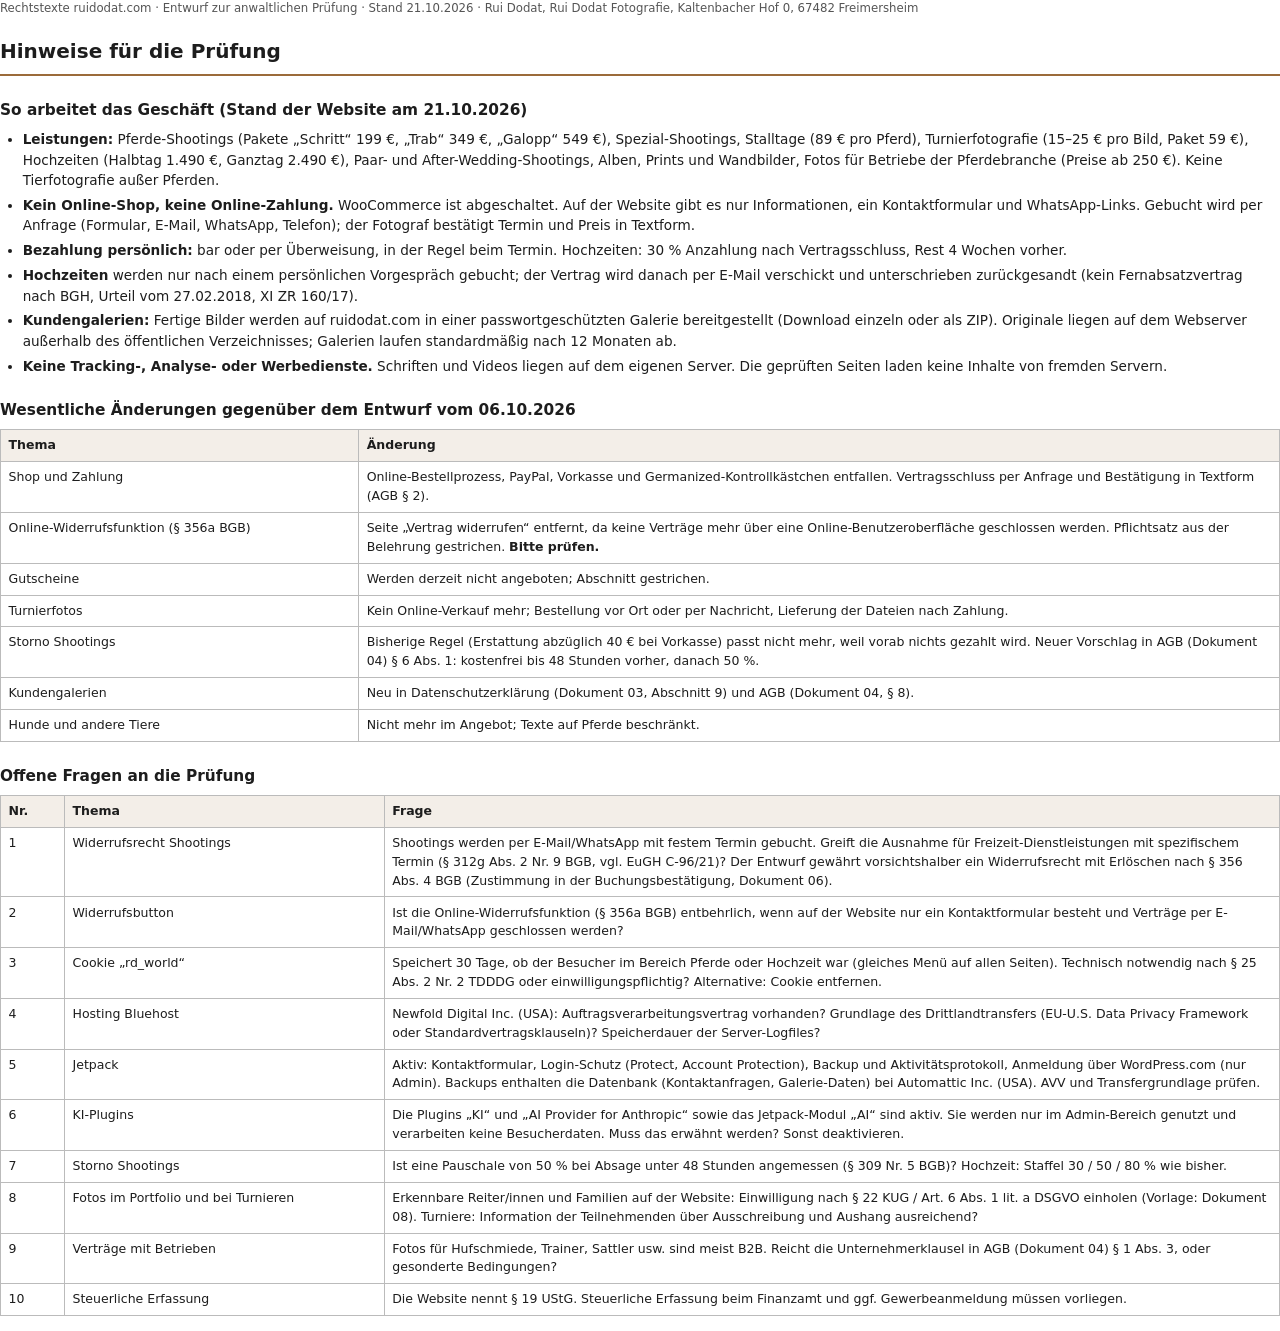
==== docs/rechtstexte/einzeln/01-Hinweise-fuer-die-Pruefung.html @ c36830af "Legal texts: separate PDF per document, cross-references by document number Co-Authored-By: Claude O" ====
<!doctype html>
<html lang="de">
<head>
<meta charset="utf-8">
<title>Hinweise für die Prüfung – ruidodat.com (Entwurf)</title>
<style>
@page{size:A4;margin:22mm 20mm 22mm 20mm}
*{box-sizing:border-box}
body{font-family:"DejaVu Sans","Liberation Sans",Arial,sans-serif;font-size:10.2pt;line-height:1.5;color:#1d1d1d;margin:0}
h1{font-size:20pt;margin:0 0 4mm;line-height:1.2}
h2{font-size:15pt;margin:0 0 4mm;padding-bottom:2mm;border-bottom:1.5pt solid #9B6B3A;page-break-after:avoid}
h3{font-size:11.5pt;margin:6mm 0 2mm;page-break-after:avoid}
p{margin:0 0 2.6mm}
ol,ul{margin:0 0 3mm;padding-left:6mm}
li{margin-bottom:1.2mm}
table{width:100%;border-collapse:collapse;margin:2mm 0 4mm;font-size:9.4pt;page-break-inside:auto}
th,td{border:0.6pt solid #bbb;padding:1.6mm 2mm;vertical-align:top;text-align:left}
th{background:#f3eee8}
tr{page-break-inside:avoid}
.doc{page-break-before:always}
.cover{height:240mm;display:flex;flex-direction:column;justify-content:center}
.cover .sub{font-size:12pt;color:#555;margin-bottom:10mm}
.meta{font-size:9.5pt;color:#444}
.note{background:#fff7e6;border-left:3pt solid #d99a2b;padding:2.5mm 3mm;margin:3mm 0 4mm;font-size:9.4pt}
.todo{background:#fde8e6;padding:0 1mm;border-radius:1mm}
.small{font-size:8.8pt;color:#555}
.stand{color:#555;font-size:9.4pt;margin-bottom:4mm}
.sign td{height:20mm;border:none;border-top:0.6pt solid #888;vertical-align:bottom;font-size:9pt;color:#555}
.box{display:inline-block;width:3.2mm;height:3.2mm;border:0.7pt solid #333;margin-right:2mm;vertical-align:-0.4mm}
.toc li{margin-bottom:1.6mm}
</style>
</head>
<body>
<section><p class="small" style="margin-bottom:5mm">Rechtstexte ruidodat.com · Entwurf zur anwaltlichen Prüfung · Stand 21.10.2026 · Rui Dodat, Rui Dodat Fotografie, Kaltenbacher Hof 0, 67482 Freimersheim</p>
<h2>Hinweise für die Prüfung</h2>
<h3>So arbeitet das Geschäft (Stand der Website am 21.10.2026)</h3>
<ul>
  <li><strong>Leistungen:</strong> Pferde-Shootings (Pakete „Schritt“ 199 €, „Trab“ 349 €, „Galopp“ 549 €), Spezial-Shootings, Stalltage (89 € pro Pferd), Turnierfotografie (15–25 € pro Bild, Paket 59 €), Hochzeiten (Halbtag 1.490 €, Ganztag 2.490 €), Paar- und After-Wedding-Shootings, Alben, Prints und Wandbilder, Fotos für Betriebe der Pferdebranche (Preise ab 250 €). Keine Tierfotografie außer Pferden.</li>
  <li><strong>Kein Online-Shop, keine Online-Zahlung.</strong> WooCommerce ist abgeschaltet. Auf der Website gibt es nur Informationen, ein Kontaktformular und WhatsApp-Links. Gebucht wird per Anfrage (Formular, E-Mail, WhatsApp, Telefon); der Fotograf bestätigt Termin und Preis in Textform.</li>
  <li><strong>Bezahlung persönlich:</strong> bar oder per Überweisung, in der Regel beim Termin. Hochzeiten: 30 % Anzahlung nach Vertragsschluss, Rest 4 Wochen vorher.</li>
  <li><strong>Hochzeiten</strong> werden nur nach einem persönlichen Vorgespräch gebucht; der Vertrag wird danach per E-Mail verschickt und unterschrieben zurückgesandt (kein Fernabsatzvertrag nach BGH, Urteil vom 27.02.2018, XI ZR 160/17).</li>
  <li><strong>Kundengalerien:</strong> Fertige Bilder werden auf ruidodat.com in einer passwortgeschützten Galerie bereitgestellt (Download einzeln oder als ZIP). Originale liegen auf dem Webserver außerhalb des öffentlichen Verzeichnisses; Galerien laufen standardmäßig nach 12 Monaten ab.</li>
  <li><strong>Keine Tracking-, Analyse- oder Werbedienste.</strong> Schriften und Videos liegen auf dem eigenen Server. Die geprüften Seiten laden keine Inhalte von fremden Servern.</li>
</ul>

<h3>Wesentliche Änderungen gegenüber dem Entwurf vom 06.10.2026</h3>
<table>
<tr><th style="width:28%">Thema</th><th>Änderung</th></tr>
<tr><td>Shop und Zahlung</td><td>Online-Bestellprozess, PayPal, Vorkasse und Germanized-Kontrollkästchen entfallen. Vertragsschluss per Anfrage und Bestätigung in Textform (AGB § 2).</td></tr>
<tr><td>Online-Widerrufsfunktion (§ 356a BGB)</td><td>Seite „Vertrag widerrufen“ entfernt, da keine Verträge mehr über eine Online-Benutzeroberfläche geschlossen werden. Pflichtsatz aus der Belehrung gestrichen. <strong>Bitte prüfen.</strong></td></tr>
<tr><td>Gutscheine</td><td>Werden derzeit nicht angeboten; Abschnitt gestrichen.</td></tr>
<tr><td>Turnierfotos</td><td>Kein Online-Verkauf mehr; Bestellung vor Ort oder per Nachricht, Lieferung der Dateien nach Zahlung.</td></tr>
<tr><td>Storno Shootings</td><td>Bisherige Regel (Erstattung abzüglich 40 € bei Vorkasse) passt nicht mehr, weil vorab nichts gezahlt wird. Neuer Vorschlag in AGB (Dokument 04) § 6 Abs. 1: kostenfrei bis 48 Stunden vorher, danach 50 %.</td></tr>
<tr><td>Kundengalerien</td><td>Neu in Datenschutzerklärung (Dokument 03, Abschnitt 9) und AGB (Dokument 04, § 8).</td></tr>
<tr><td>Hunde und andere Tiere</td><td>Nicht mehr im Angebot; Texte auf Pferde beschränkt.</td></tr>
</table>

<h3>Offene Fragen an die Prüfung</h3>
<table>
<tr><th style="width:5%">Nr.</th><th style="width:25%">Thema</th><th>Frage</th></tr>
<tr><td>1</td><td>Widerrufsrecht Shootings</td><td>Shootings werden per E-Mail/WhatsApp mit festem Termin gebucht. Greift die Ausnahme für Freizeit-Dienstleistungen mit spezifischem Termin (§ 312g Abs. 2 Nr. 9 BGB, vgl. EuGH C-96/21)? Der Entwurf gewährt vorsichtshalber ein Widerrufsrecht mit Erlöschen nach § 356 Abs. 4 BGB (Zustimmung in der Buchungsbestätigung, Dokument 06).</td></tr>
<tr><td>2</td><td>Widerrufsbutton</td><td>Ist die Online-Widerrufsfunktion (§ 356a BGB) entbehrlich, wenn auf der Website nur ein Kontaktformular besteht und Verträge per E-Mail/WhatsApp geschlossen werden?</td></tr>
<tr><td>3</td><td>Cookie „rd_world“</td><td>Speichert 30 Tage, ob der Besucher im Bereich Pferde oder Hochzeit war (gleiches Menü auf allen Seiten). Technisch notwendig nach § 25 Abs. 2 Nr. 2 TDDDG oder einwilligungspflichtig? Alternative: Cookie entfernen.</td></tr>
<tr><td>4</td><td>Hosting Bluehost</td><td>Newfold Digital Inc. (USA): Auftragsverarbeitungsvertrag vorhanden? Grundlage des Drittlandtransfers (EU-U.S. Data Privacy Framework oder Standardvertragsklauseln)? Speicherdauer der Server-Logfiles?</td></tr>
<tr><td>5</td><td>Jetpack</td><td>Aktiv: Kontaktformular, Login-Schutz (Protect, Account Protection), Backup und Aktivitätsprotokoll, Anmeldung über WordPress.com (nur Admin). Backups enthalten die Datenbank (Kontaktanfragen, Galerie-Daten) bei Automattic Inc. (USA). AVV und Transfergrundlage prüfen.</td></tr>
<tr><td>6</td><td>KI-Plugins</td><td>Die Plugins „KI“ und „AI Provider for Anthropic“ sowie das Jetpack-Modul „AI“ sind aktiv. Sie werden nur im Admin-Bereich genutzt und verarbeiten keine Besucherdaten. Muss das erwähnt werden? Sonst deaktivieren.</td></tr>
<tr><td>7</td><td>Storno Shootings</td><td>Ist eine Pauschale von 50 % bei Absage unter 48 Stunden angemessen (§ 309 Nr. 5 BGB)? Hochzeit: Staffel 30 / 50 / 80 % wie bisher.</td></tr>
<tr><td>8</td><td>Fotos im Portfolio und bei Turnieren</td><td>Erkennbare Reiter/innen und Familien auf der Website: Einwilligung nach § 22 KUG / Art. 6 Abs. 1 lit. a DSGVO einholen (Vorlage: Dokument 08). Turniere: Information der Teilnehmenden über Ausschreibung und Aushang ausreichend?</td></tr>
<tr><td>9</td><td>Verträge mit Betrieben</td><td>Fotos für Hufschmiede, Trainer, Sattler usw. sind meist B2B. Reicht die Unternehmerklausel in AGB (Dokument 04) § 1 Abs. 3, oder gesonderte Bedingungen?</td></tr>
<tr><td>10</td><td>Steuerliche Erfassung</td><td>Die Website nennt § 19 UStG. Steuerliche Erfassung beim Finanzamt und ggf. Gewerbeanmeldung müssen vorliegen.</td></tr>
</table>
</section>
</body>
</html>
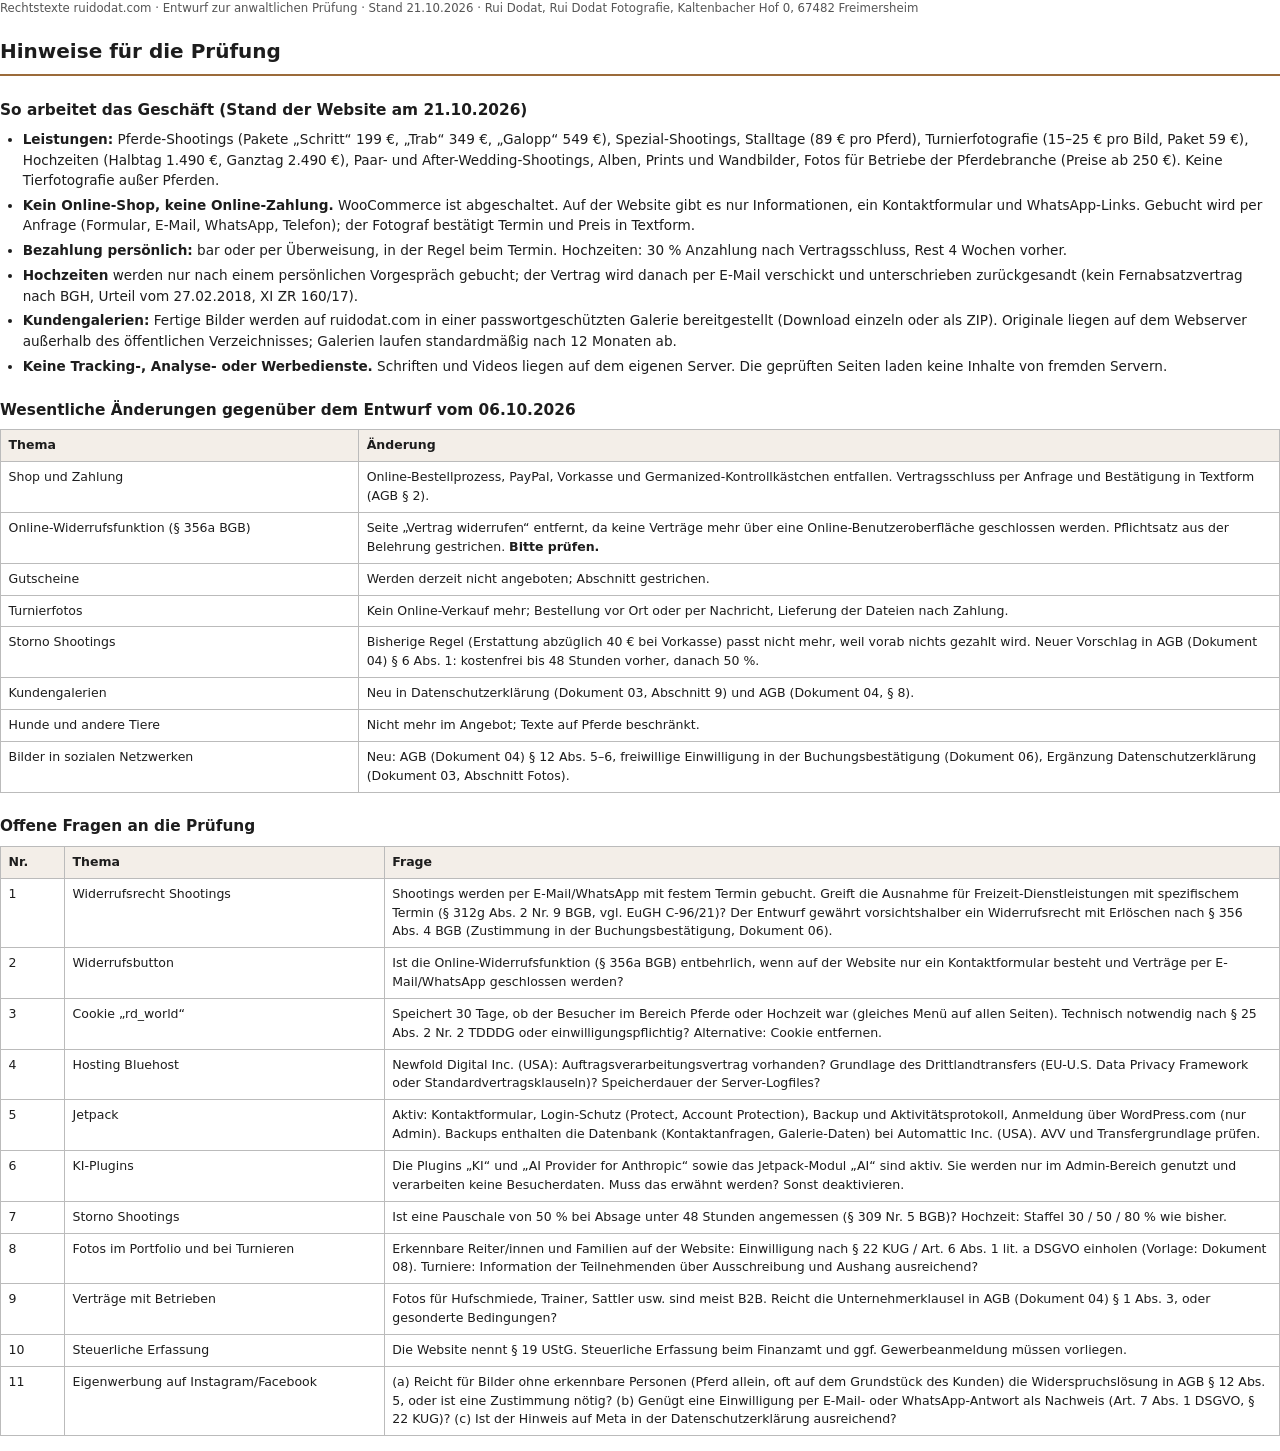
==== commit a6923ef0: "Rechtstexte: Eigenwerbung und Social-Media-Einwilligung ergänzen Co-Authored-By: Claude Opus 5.5 <no" ====
--- a/docs/rechtstexte/einzeln/01-Hinweise-fuer-die-Pruefung.html
+++ b/docs/rechtstexte/einzeln/01-Hinweise-fuer-die-Pruefung.html
@@ -53,6 +53,7 @@
 <tr><td>Storno Shootings</td><td>Bisherige Regel (Erstattung abzüglich 40 € bei Vorkasse) passt nicht mehr, weil vorab nichts gezahlt wird. Neuer Vorschlag in AGB (Dokument 04) § 6 Abs. 1: kostenfrei bis 48 Stunden vorher, danach 50 %.</td></tr>
 <tr><td>Kundengalerien</td><td>Neu in Datenschutzerklärung (Dokument 03, Abschnitt 9) und AGB (Dokument 04, § 8).</td></tr>
 <tr><td>Hunde und andere Tiere</td><td>Nicht mehr im Angebot; Texte auf Pferde beschränkt.</td></tr>
+<tr><td>Bilder in sozialen Netzwerken</td><td>Neu: AGB (Dokument 04) § 12 Abs. 5–6, freiwillige Einwilligung in der Buchungsbestätigung (Dokument 06), Ergänzung Datenschutzerklärung (Dokument 03, Abschnitt Fotos).</td></tr>
 </table>
 
 <h3>Offene Fragen an die Prüfung</h3>
@@ -68,6 +69,7 @@
 <tr><td>8</td><td>Fotos im Portfolio und bei Turnieren</td><td>Erkennbare Reiter/innen und Familien auf der Website: Einwilligung nach § 22 KUG / Art. 6 Abs. 1 lit. a DSGVO einholen (Vorlage: Dokument 08). Turniere: Information der Teilnehmenden über Ausschreibung und Aushang ausreichend?</td></tr>
 <tr><td>9</td><td>Verträge mit Betrieben</td><td>Fotos für Hufschmiede, Trainer, Sattler usw. sind meist B2B. Reicht die Unternehmerklausel in AGB (Dokument 04) § 1 Abs. 3, oder gesonderte Bedingungen?</td></tr>
 <tr><td>10</td><td>Steuerliche Erfassung</td><td>Die Website nennt § 19 UStG. Steuerliche Erfassung beim Finanzamt und ggf. Gewerbeanmeldung müssen vorliegen.</td></tr>
+<tr><td>11</td><td>Eigenwerbung auf Instagram/Facebook</td><td>(a) Reicht für Bilder ohne erkennbare Personen (Pferd allein, oft auf dem Grundstück des Kunden) die Widerspruchslösung in AGB § 12 Abs. 5, oder ist eine Zustimmung nötig? (b) Genügt eine Einwilligung per E-Mail- oder WhatsApp-Antwort als Nachweis (Art. 7 Abs. 1 DSGVO, § 22 KUG)? (c) Ist der Hinweis auf Meta in der Datenschutzerklärung ausreichend?</td></tr>
 </table>
 </section>
 </body>
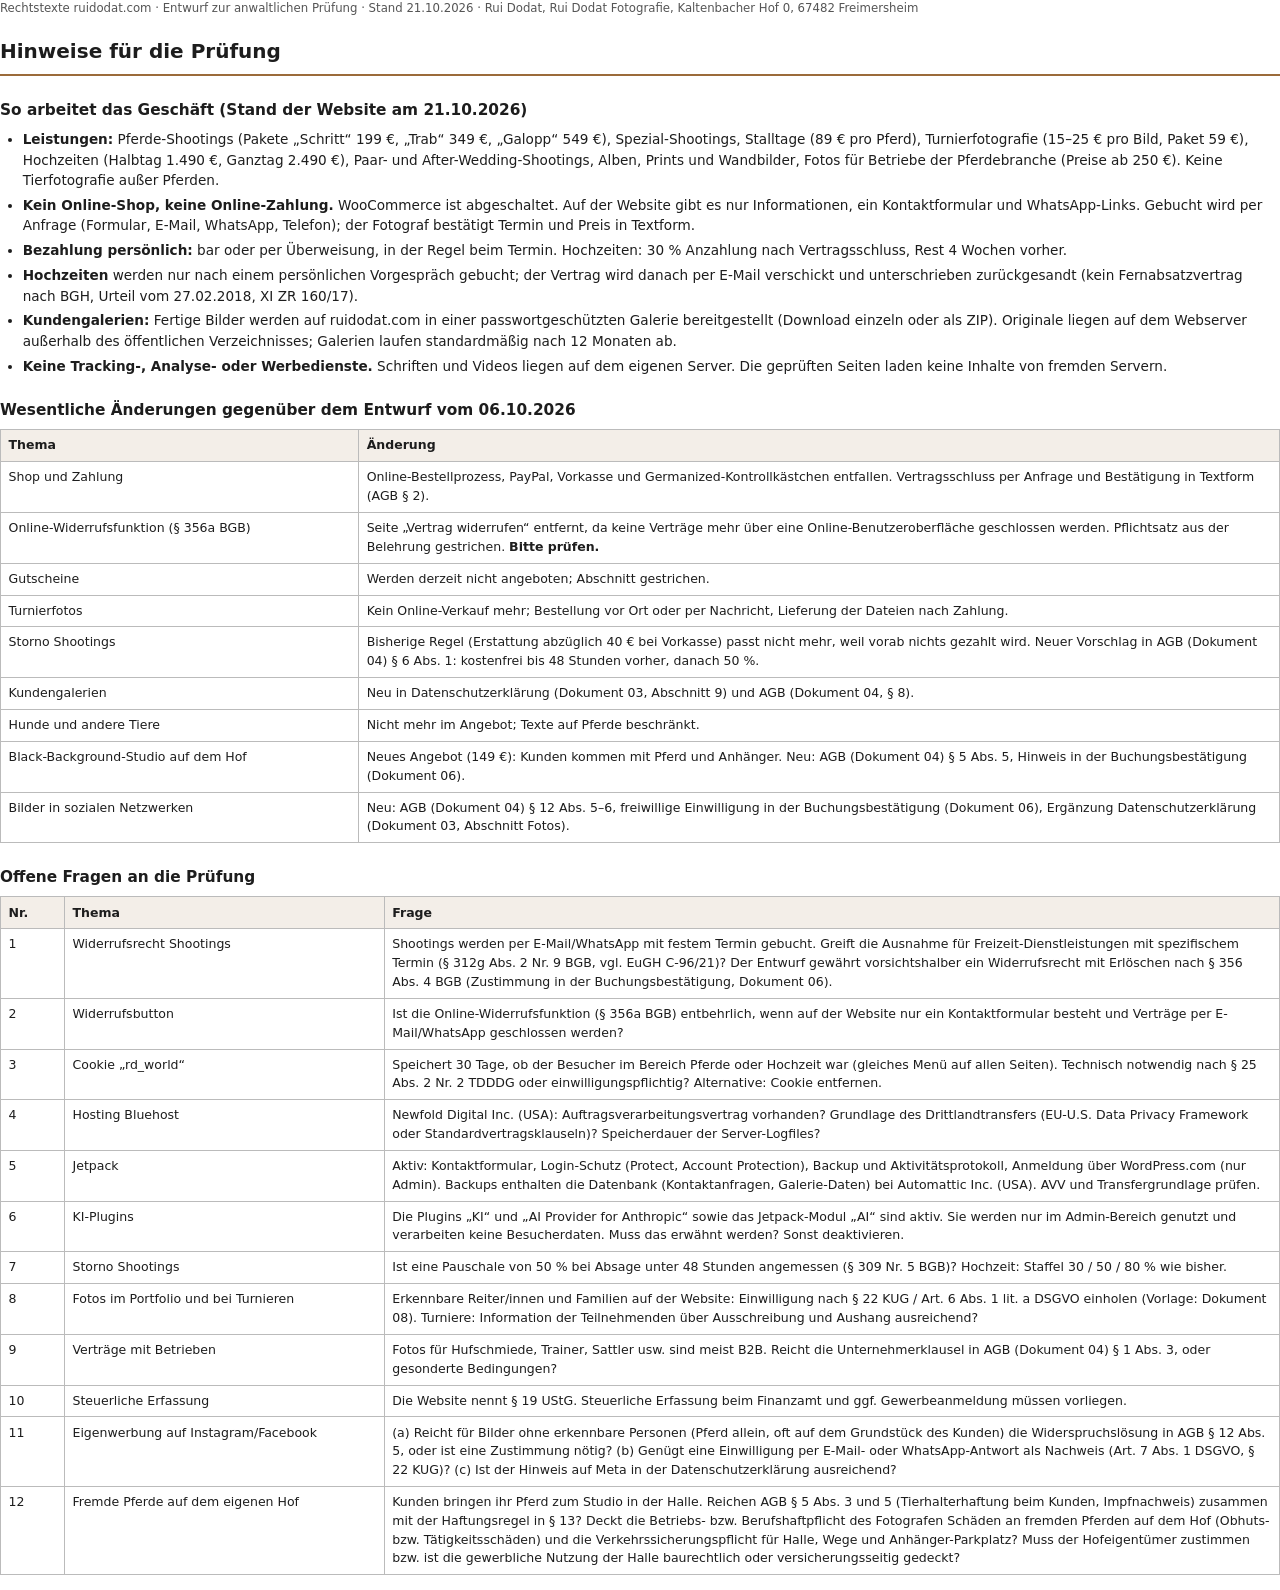
==== commit 8c86fa5c: "Black-Background-Studio auf dem Hof: Angebot und Rechtstexte Co-Authored-By: Claude Opus 5.5 <norepl" ====
--- a/docs/rechtstexte/einzeln/01-Hinweise-fuer-die-Pruefung.html
+++ b/docs/rechtstexte/einzeln/01-Hinweise-fuer-die-Pruefung.html
@@ -53,6 +53,7 @@
 <tr><td>Storno Shootings</td><td>Bisherige Regel (Erstattung abzüglich 40 € bei Vorkasse) passt nicht mehr, weil vorab nichts gezahlt wird. Neuer Vorschlag in AGB (Dokument 04) § 6 Abs. 1: kostenfrei bis 48 Stunden vorher, danach 50 %.</td></tr>
 <tr><td>Kundengalerien</td><td>Neu in Datenschutzerklärung (Dokument 03, Abschnitt 9) und AGB (Dokument 04, § 8).</td></tr>
 <tr><td>Hunde und andere Tiere</td><td>Nicht mehr im Angebot; Texte auf Pferde beschränkt.</td></tr>
+<tr><td>Black-Background-Studio auf dem Hof</td><td>Neues Angebot (149 €): Kunden kommen mit Pferd und Anhänger. Neu: AGB (Dokument 04) § 5 Abs. 5, Hinweis in der Buchungsbestätigung (Dokument 06).</td></tr>
 <tr><td>Bilder in sozialen Netzwerken</td><td>Neu: AGB (Dokument 04) § 12 Abs. 5–6, freiwillige Einwilligung in der Buchungsbestätigung (Dokument 06), Ergänzung Datenschutzerklärung (Dokument 03, Abschnitt Fotos).</td></tr>
 </table>
 
@@ -70,6 +71,7 @@
 <tr><td>9</td><td>Verträge mit Betrieben</td><td>Fotos für Hufschmiede, Trainer, Sattler usw. sind meist B2B. Reicht die Unternehmerklausel in AGB (Dokument 04) § 1 Abs. 3, oder gesonderte Bedingungen?</td></tr>
 <tr><td>10</td><td>Steuerliche Erfassung</td><td>Die Website nennt § 19 UStG. Steuerliche Erfassung beim Finanzamt und ggf. Gewerbeanmeldung müssen vorliegen.</td></tr>
 <tr><td>11</td><td>Eigenwerbung auf Instagram/Facebook</td><td>(a) Reicht für Bilder ohne erkennbare Personen (Pferd allein, oft auf dem Grundstück des Kunden) die Widerspruchslösung in AGB § 12 Abs. 5, oder ist eine Zustimmung nötig? (b) Genügt eine Einwilligung per E-Mail- oder WhatsApp-Antwort als Nachweis (Art. 7 Abs. 1 DSGVO, § 22 KUG)? (c) Ist der Hinweis auf Meta in der Datenschutzerklärung ausreichend?</td></tr>
+<tr><td>12</td><td>Fremde Pferde auf dem eigenen Hof</td><td>Kunden bringen ihr Pferd zum Studio in der Halle. Reichen AGB § 5 Abs. 3 und 5 (Tierhalterhaftung beim Kunden, Impfnachweis) zusammen mit der Haftungsregel in § 13? Deckt die Betriebs- bzw. Berufshaftpflicht des Fotografen Schäden an fremden Pferden auf dem Hof (Obhuts- bzw. Tätigkeitsschäden) und die Verkehrssicherungspflicht für Halle, Wege und Anhänger-Parkplatz? Muss der Hofeigentümer zustimmen bzw. ist die gewerbliche Nutzung der Halle baurechtlich oder versicherungsseitig gedeckt?</td></tr>
 </table>
 </section>
 </body>
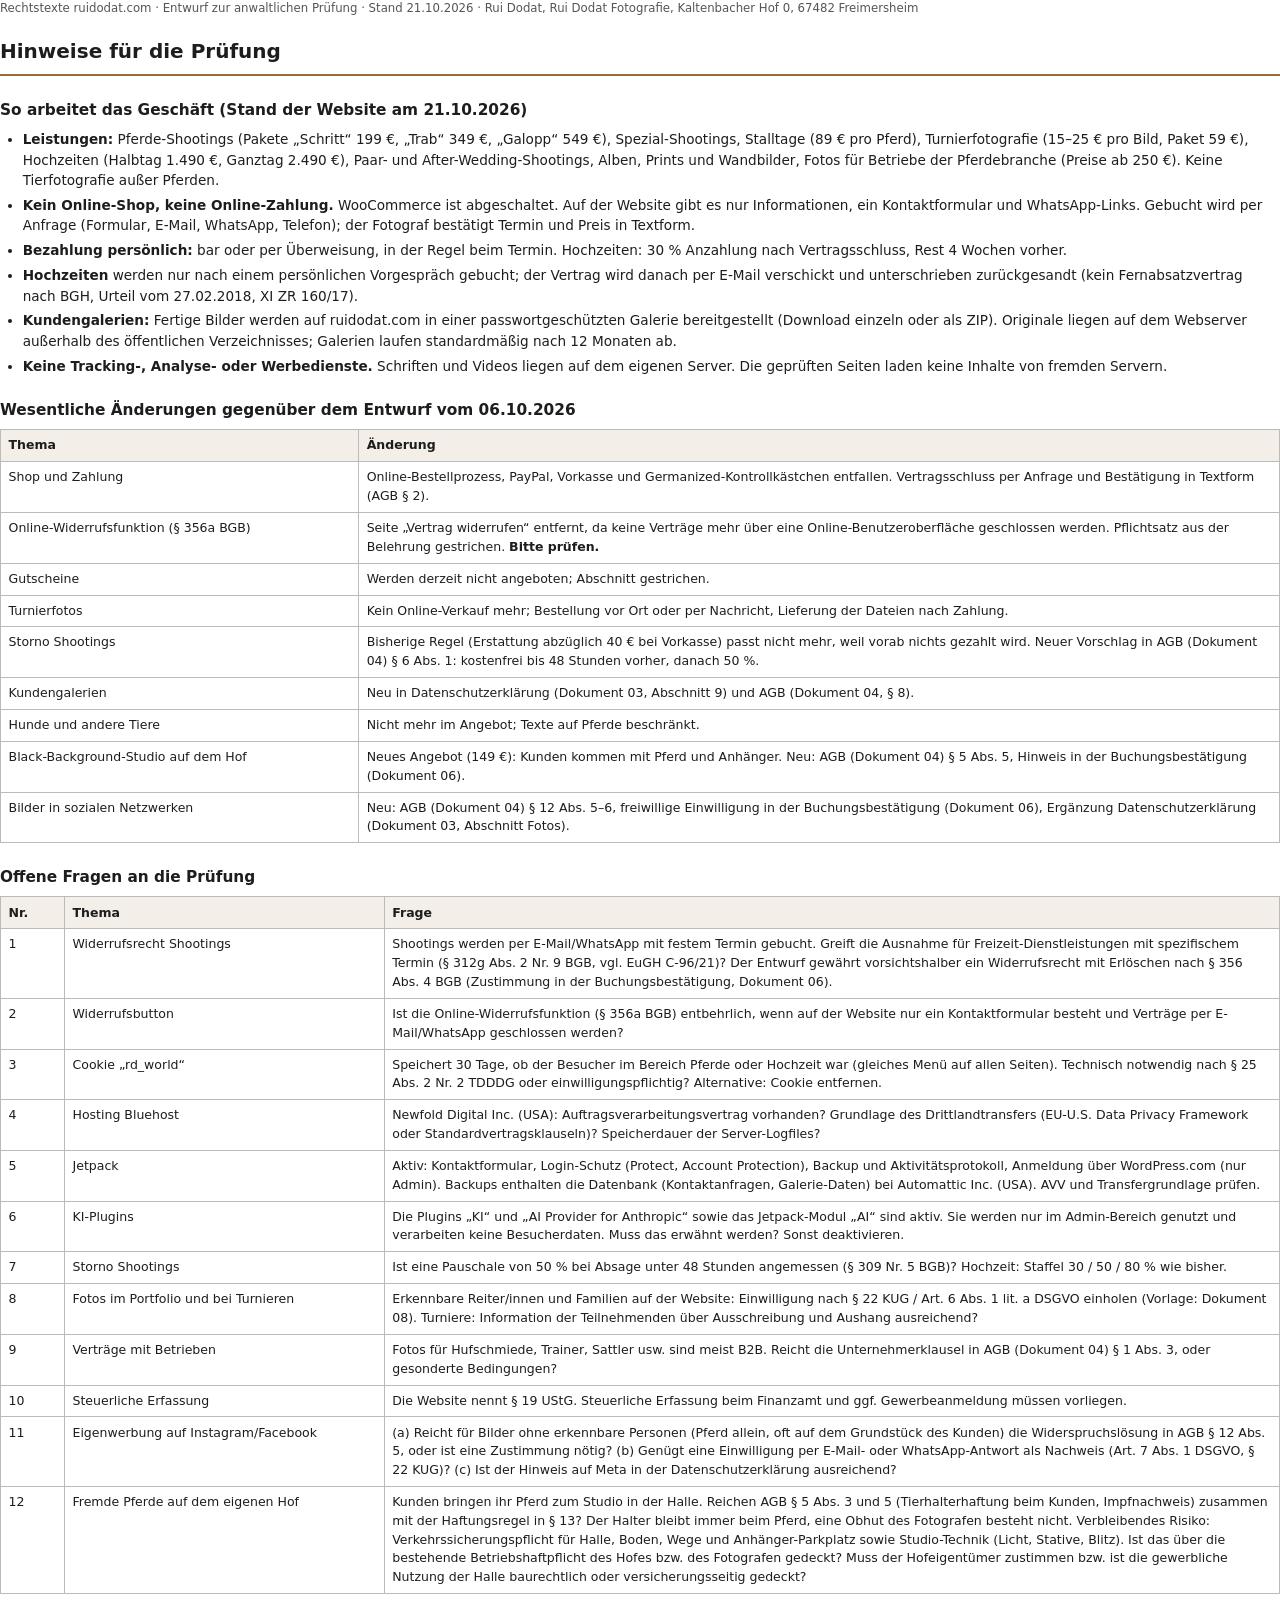
==== commit 44658674: "AGB: Halter bleibt beim Pferd, keine Obhut des Fotografen Co-Authored-By: Claude Opus 5.5 <noreply@a" ====
--- a/docs/rechtstexte/einzeln/01-Hinweise-fuer-die-Pruefung.html
+++ b/docs/rechtstexte/einzeln/01-Hinweise-fuer-die-Pruefung.html
@@ -71,7 +71,7 @@
 <tr><td>9</td><td>Verträge mit Betrieben</td><td>Fotos für Hufschmiede, Trainer, Sattler usw. sind meist B2B. Reicht die Unternehmerklausel in AGB (Dokument 04) § 1 Abs. 3, oder gesonderte Bedingungen?</td></tr>
 <tr><td>10</td><td>Steuerliche Erfassung</td><td>Die Website nennt § 19 UStG. Steuerliche Erfassung beim Finanzamt und ggf. Gewerbeanmeldung müssen vorliegen.</td></tr>
 <tr><td>11</td><td>Eigenwerbung auf Instagram/Facebook</td><td>(a) Reicht für Bilder ohne erkennbare Personen (Pferd allein, oft auf dem Grundstück des Kunden) die Widerspruchslösung in AGB § 12 Abs. 5, oder ist eine Zustimmung nötig? (b) Genügt eine Einwilligung per E-Mail- oder WhatsApp-Antwort als Nachweis (Art. 7 Abs. 1 DSGVO, § 22 KUG)? (c) Ist der Hinweis auf Meta in der Datenschutzerklärung ausreichend?</td></tr>
-<tr><td>12</td><td>Fremde Pferde auf dem eigenen Hof</td><td>Kunden bringen ihr Pferd zum Studio in der Halle. Reichen AGB § 5 Abs. 3 und 5 (Tierhalterhaftung beim Kunden, Impfnachweis) zusammen mit der Haftungsregel in § 13? Deckt die Betriebs- bzw. Berufshaftpflicht des Fotografen Schäden an fremden Pferden auf dem Hof (Obhuts- bzw. Tätigkeitsschäden) und die Verkehrssicherungspflicht für Halle, Wege und Anhänger-Parkplatz? Muss der Hofeigentümer zustimmen bzw. ist die gewerbliche Nutzung der Halle baurechtlich oder versicherungsseitig gedeckt?</td></tr>
+<tr><td>12</td><td>Fremde Pferde auf dem eigenen Hof</td><td>Kunden bringen ihr Pferd zum Studio in der Halle. Reichen AGB § 5 Abs. 3 und 5 (Tierhalterhaftung beim Kunden, Impfnachweis) zusammen mit der Haftungsregel in § 13? Der Halter bleibt immer beim Pferd, eine Obhut des Fotografen besteht nicht. Verbleibendes Risiko: Verkehrssicherungspflicht für Halle, Boden, Wege und Anhänger-Parkplatz sowie Studio-Technik (Licht, Stative, Blitz). Ist das über die bestehende Betriebshaftpflicht des Hofes bzw. des Fotografen gedeckt? Muss der Hofeigentümer zustimmen bzw. ist die gewerbliche Nutzung der Halle baurechtlich oder versicherungsseitig gedeckt?</td></tr>
 </table>
 </section>
 </body>
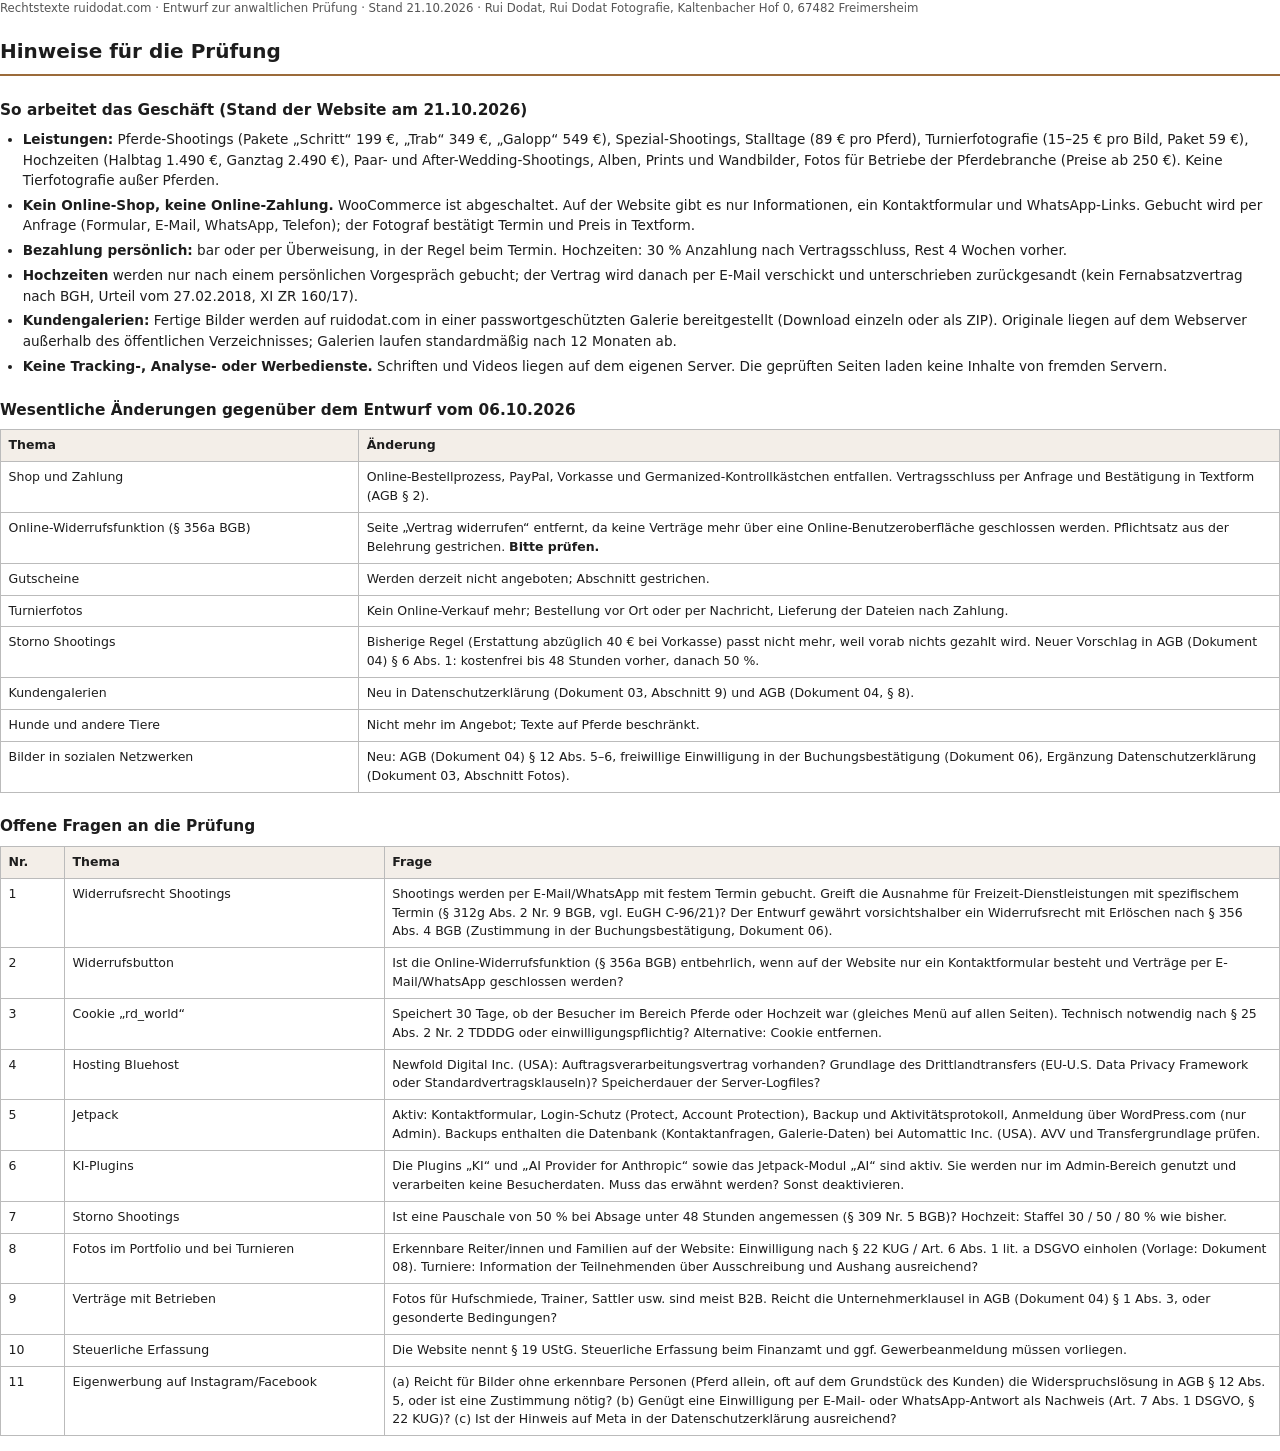
==== commit bae5c04e: "Revert "Black-Background-Studio auf dem Hof: Angebot und Rechtstexte" This reverts commit 8c86fa5cb8" ====
--- a/docs/rechtstexte/einzeln/01-Hinweise-fuer-die-Pruefung.html
+++ b/docs/rechtstexte/einzeln/01-Hinweise-fuer-die-Pruefung.html
@@ -53,7 +53,6 @@
 <tr><td>Storno Shootings</td><td>Bisherige Regel (Erstattung abzüglich 40 € bei Vorkasse) passt nicht mehr, weil vorab nichts gezahlt wird. Neuer Vorschlag in AGB (Dokument 04) § 6 Abs. 1: kostenfrei bis 48 Stunden vorher, danach 50 %.</td></tr>
 <tr><td>Kundengalerien</td><td>Neu in Datenschutzerklärung (Dokument 03, Abschnitt 9) und AGB (Dokument 04, § 8).</td></tr>
 <tr><td>Hunde und andere Tiere</td><td>Nicht mehr im Angebot; Texte auf Pferde beschränkt.</td></tr>
-<tr><td>Black-Background-Studio auf dem Hof</td><td>Neues Angebot (149 €): Kunden kommen mit Pferd und Anhänger. Neu: AGB (Dokument 04) § 5 Abs. 5, Hinweis in der Buchungsbestätigung (Dokument 06).</td></tr>
 <tr><td>Bilder in sozialen Netzwerken</td><td>Neu: AGB (Dokument 04) § 12 Abs. 5–6, freiwillige Einwilligung in der Buchungsbestätigung (Dokument 06), Ergänzung Datenschutzerklärung (Dokument 03, Abschnitt Fotos).</td></tr>
 </table>
 
@@ -71,7 +70,6 @@
 <tr><td>9</td><td>Verträge mit Betrieben</td><td>Fotos für Hufschmiede, Trainer, Sattler usw. sind meist B2B. Reicht die Unternehmerklausel in AGB (Dokument 04) § 1 Abs. 3, oder gesonderte Bedingungen?</td></tr>
 <tr><td>10</td><td>Steuerliche Erfassung</td><td>Die Website nennt § 19 UStG. Steuerliche Erfassung beim Finanzamt und ggf. Gewerbeanmeldung müssen vorliegen.</td></tr>
 <tr><td>11</td><td>Eigenwerbung auf Instagram/Facebook</td><td>(a) Reicht für Bilder ohne erkennbare Personen (Pferd allein, oft auf dem Grundstück des Kunden) die Widerspruchslösung in AGB § 12 Abs. 5, oder ist eine Zustimmung nötig? (b) Genügt eine Einwilligung per E-Mail- oder WhatsApp-Antwort als Nachweis (Art. 7 Abs. 1 DSGVO, § 22 KUG)? (c) Ist der Hinweis auf Meta in der Datenschutzerklärung ausreichend?</td></tr>
-<tr><td>12</td><td>Fremde Pferde auf dem eigenen Hof</td><td>Kunden bringen ihr Pferd zum Studio in der Halle. Reichen AGB § 5 Abs. 3 und 5 (Tierhalterhaftung beim Kunden, Impfnachweis) zusammen mit der Haftungsregel in § 13? Der Halter bleibt immer beim Pferd, eine Obhut des Fotografen besteht nicht. Verbleibendes Risiko: Verkehrssicherungspflicht für Halle, Boden, Wege und Anhänger-Parkplatz sowie Studio-Technik (Licht, Stative, Blitz). Ist das über die bestehende Betriebshaftpflicht des Hofes bzw. des Fotografen gedeckt? Muss der Hofeigentümer zustimmen bzw. ist die gewerbliche Nutzung der Halle baurechtlich oder versicherungsseitig gedeckt?</td></tr>
 </table>
 </section>
 </body>
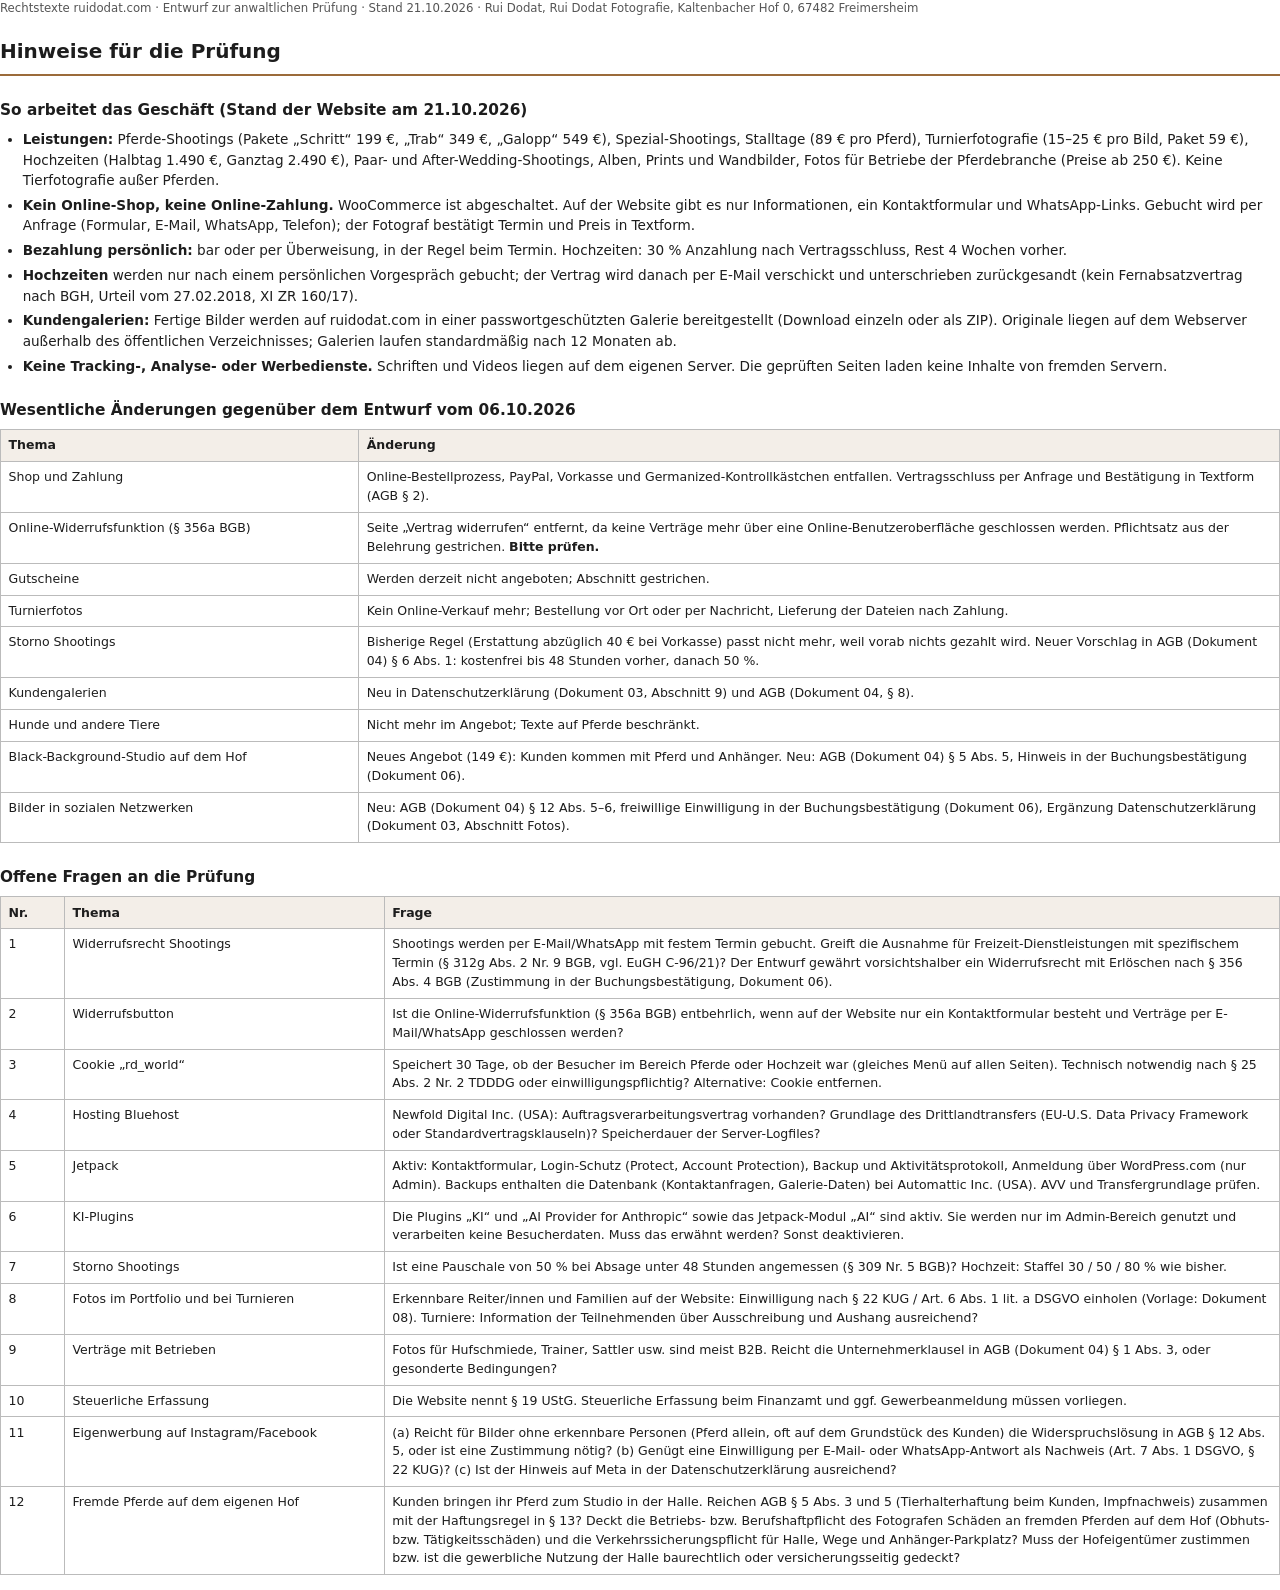
==== commit e8e411e9: "Revert "AGB: Halter bleibt beim Pferd, keine Obhut des Fotografen" This reverts commit 4465867462189" ====
--- a/docs/rechtstexte/einzeln/01-Hinweise-fuer-die-Pruefung.html
+++ b/docs/rechtstexte/einzeln/01-Hinweise-fuer-die-Pruefung.html
@@ -53,6 +53,7 @@
 <tr><td>Storno Shootings</td><td>Bisherige Regel (Erstattung abzüglich 40 € bei Vorkasse) passt nicht mehr, weil vorab nichts gezahlt wird. Neuer Vorschlag in AGB (Dokument 04) § 6 Abs. 1: kostenfrei bis 48 Stunden vorher, danach 50 %.</td></tr>
 <tr><td>Kundengalerien</td><td>Neu in Datenschutzerklärung (Dokument 03, Abschnitt 9) und AGB (Dokument 04, § 8).</td></tr>
 <tr><td>Hunde und andere Tiere</td><td>Nicht mehr im Angebot; Texte auf Pferde beschränkt.</td></tr>
+<tr><td>Black-Background-Studio auf dem Hof</td><td>Neues Angebot (149 €): Kunden kommen mit Pferd und Anhänger. Neu: AGB (Dokument 04) § 5 Abs. 5, Hinweis in der Buchungsbestätigung (Dokument 06).</td></tr>
 <tr><td>Bilder in sozialen Netzwerken</td><td>Neu: AGB (Dokument 04) § 12 Abs. 5–6, freiwillige Einwilligung in der Buchungsbestätigung (Dokument 06), Ergänzung Datenschutzerklärung (Dokument 03, Abschnitt Fotos).</td></tr>
 </table>
 
@@ -70,6 +71,7 @@
 <tr><td>9</td><td>Verträge mit Betrieben</td><td>Fotos für Hufschmiede, Trainer, Sattler usw. sind meist B2B. Reicht die Unternehmerklausel in AGB (Dokument 04) § 1 Abs. 3, oder gesonderte Bedingungen?</td></tr>
 <tr><td>10</td><td>Steuerliche Erfassung</td><td>Die Website nennt § 19 UStG. Steuerliche Erfassung beim Finanzamt und ggf. Gewerbeanmeldung müssen vorliegen.</td></tr>
 <tr><td>11</td><td>Eigenwerbung auf Instagram/Facebook</td><td>(a) Reicht für Bilder ohne erkennbare Personen (Pferd allein, oft auf dem Grundstück des Kunden) die Widerspruchslösung in AGB § 12 Abs. 5, oder ist eine Zustimmung nötig? (b) Genügt eine Einwilligung per E-Mail- oder WhatsApp-Antwort als Nachweis (Art. 7 Abs. 1 DSGVO, § 22 KUG)? (c) Ist der Hinweis auf Meta in der Datenschutzerklärung ausreichend?</td></tr>
+<tr><td>12</td><td>Fremde Pferde auf dem eigenen Hof</td><td>Kunden bringen ihr Pferd zum Studio in der Halle. Reichen AGB § 5 Abs. 3 und 5 (Tierhalterhaftung beim Kunden, Impfnachweis) zusammen mit der Haftungsregel in § 13? Deckt die Betriebs- bzw. Berufshaftpflicht des Fotografen Schäden an fremden Pferden auf dem Hof (Obhuts- bzw. Tätigkeitsschäden) und die Verkehrssicherungspflicht für Halle, Wege und Anhänger-Parkplatz? Muss der Hofeigentümer zustimmen bzw. ist die gewerbliche Nutzung der Halle baurechtlich oder versicherungsseitig gedeckt?</td></tr>
 </table>
 </section>
 </body>
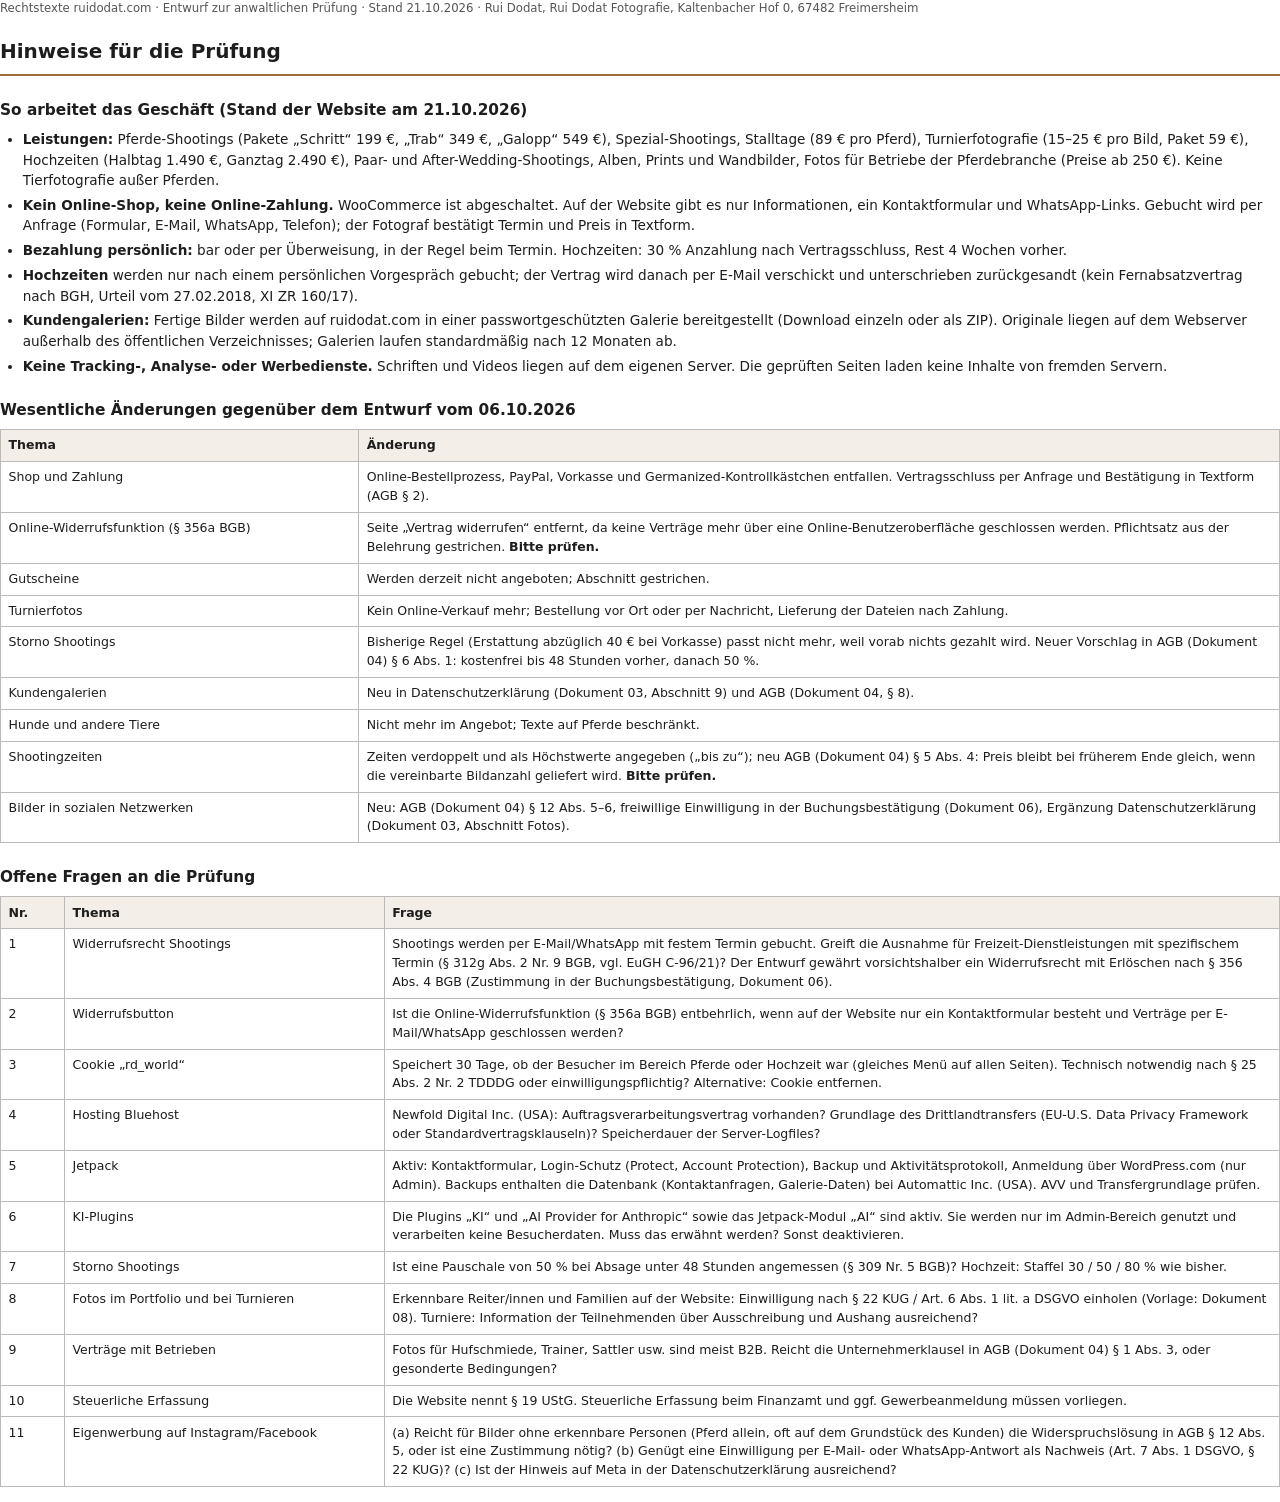
==== commit 7dd850e7: "Shootingzeiten als Höchstwerte, Black Background 45 Min inkl. Aufbau Co-Authored-By: Claude Opus 5.5" ====
--- a/docs/rechtstexte/einzeln/01-Hinweise-fuer-die-Pruefung.html
+++ b/docs/rechtstexte/einzeln/01-Hinweise-fuer-die-Pruefung.html
@@ -53,7 +53,7 @@
 <tr><td>Storno Shootings</td><td>Bisherige Regel (Erstattung abzüglich 40 € bei Vorkasse) passt nicht mehr, weil vorab nichts gezahlt wird. Neuer Vorschlag in AGB (Dokument 04) § 6 Abs. 1: kostenfrei bis 48 Stunden vorher, danach 50 %.</td></tr>
 <tr><td>Kundengalerien</td><td>Neu in Datenschutzerklärung (Dokument 03, Abschnitt 9) und AGB (Dokument 04, § 8).</td></tr>
 <tr><td>Hunde und andere Tiere</td><td>Nicht mehr im Angebot; Texte auf Pferde beschränkt.</td></tr>
-<tr><td>Black-Background-Studio auf dem Hof</td><td>Neues Angebot (149 €): Kunden kommen mit Pferd und Anhänger. Neu: AGB (Dokument 04) § 5 Abs. 5, Hinweis in der Buchungsbestätigung (Dokument 06).</td></tr>
+<tr><td>Shootingzeiten</td><td>Zeiten verdoppelt und als Höchstwerte angegeben („bis zu“); neu AGB (Dokument 04) § 5 Abs. 4: Preis bleibt bei früherem Ende gleich, wenn die vereinbarte Bildanzahl geliefert wird. <strong>Bitte prüfen.</strong></td></tr>
 <tr><td>Bilder in sozialen Netzwerken</td><td>Neu: AGB (Dokument 04) § 12 Abs. 5–6, freiwillige Einwilligung in der Buchungsbestätigung (Dokument 06), Ergänzung Datenschutzerklärung (Dokument 03, Abschnitt Fotos).</td></tr>
 </table>
 
@@ -71,7 +71,6 @@
 <tr><td>9</td><td>Verträge mit Betrieben</td><td>Fotos für Hufschmiede, Trainer, Sattler usw. sind meist B2B. Reicht die Unternehmerklausel in AGB (Dokument 04) § 1 Abs. 3, oder gesonderte Bedingungen?</td></tr>
 <tr><td>10</td><td>Steuerliche Erfassung</td><td>Die Website nennt § 19 UStG. Steuerliche Erfassung beim Finanzamt und ggf. Gewerbeanmeldung müssen vorliegen.</td></tr>
 <tr><td>11</td><td>Eigenwerbung auf Instagram/Facebook</td><td>(a) Reicht für Bilder ohne erkennbare Personen (Pferd allein, oft auf dem Grundstück des Kunden) die Widerspruchslösung in AGB § 12 Abs. 5, oder ist eine Zustimmung nötig? (b) Genügt eine Einwilligung per E-Mail- oder WhatsApp-Antwort als Nachweis (Art. 7 Abs. 1 DSGVO, § 22 KUG)? (c) Ist der Hinweis auf Meta in der Datenschutzerklärung ausreichend?</td></tr>
-<tr><td>12</td><td>Fremde Pferde auf dem eigenen Hof</td><td>Kunden bringen ihr Pferd zum Studio in der Halle. Reichen AGB § 5 Abs. 3 und 5 (Tierhalterhaftung beim Kunden, Impfnachweis) zusammen mit der Haftungsregel in § 13? Deckt die Betriebs- bzw. Berufshaftpflicht des Fotografen Schäden an fremden Pferden auf dem Hof (Obhuts- bzw. Tätigkeitsschäden) und die Verkehrssicherungspflicht für Halle, Wege und Anhänger-Parkplatz? Muss der Hofeigentümer zustimmen bzw. ist die gewerbliche Nutzung der Halle baurechtlich oder versicherungsseitig gedeckt?</td></tr>
 </table>
 </section>
 </body>
